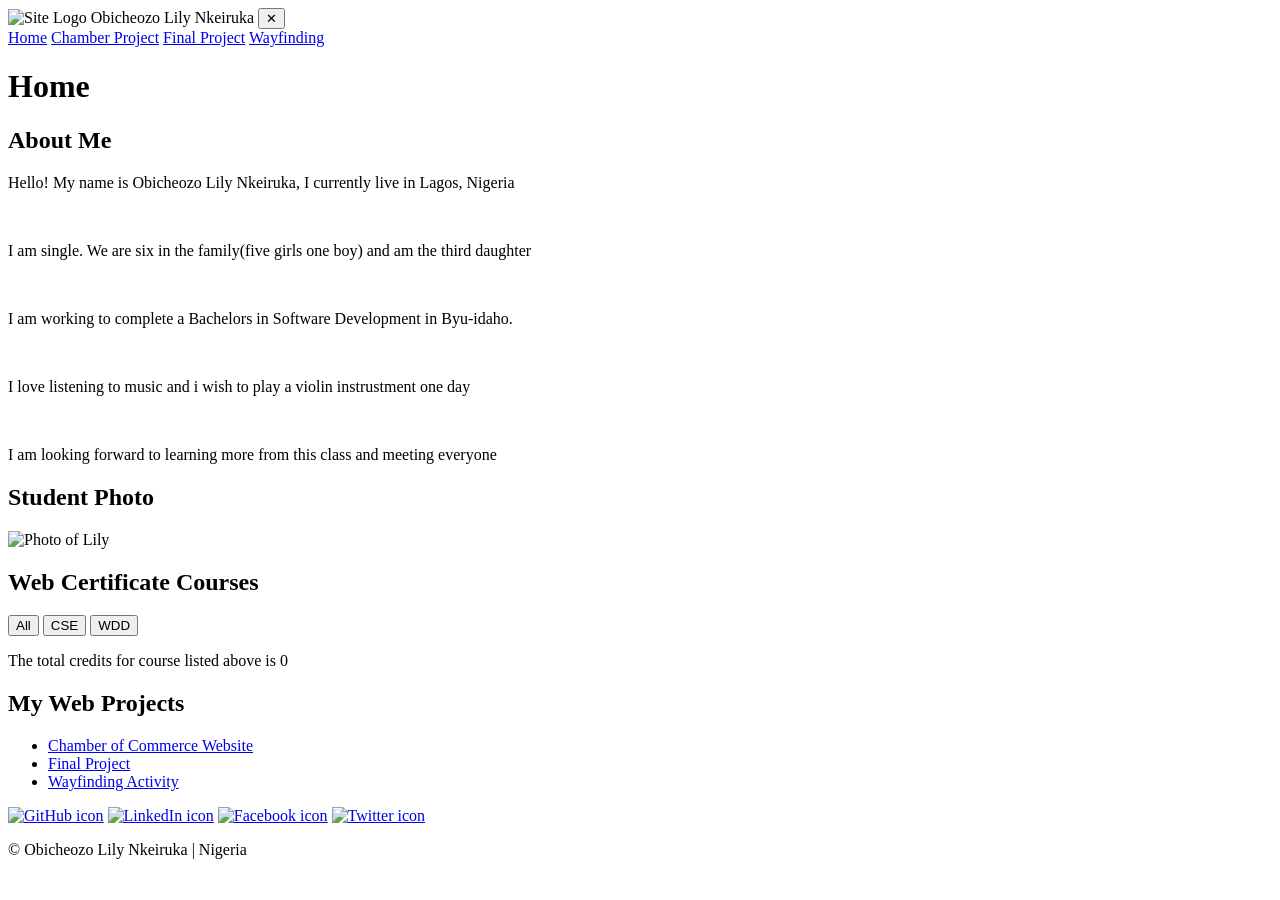
==== index.html @ c42c31c2 "my week 1 project" ====
<!DOCTYPE html>
<html lang="en">
<head>
  <meta charset="UTF-8">
  <meta name="viewport" content="width=device-width, initial-scale=1.0">
  <meta name="description" content="WDD 231 Web Frontend Development I - Obicheozo Lily Nkeiruka. Portfolio and coursework.">
  <meta name="author" content="Obicheozo Lily Nkeiruka">
  <title>WDD 231 Portfolio | Obicheozo Lily Nkeiruka</title>

  <!-- Google Fonts -->
  <link rel="preconnect" href="https://fonts.googleapis.com">
  <link rel="preconnect" href="https://fonts.gstatic.com" crossorigin>
  <link href="https://fonts.googleapis.com/css2?family=Roboto:wght@300;400;700&display=swap" rel="stylesheet">

  <!-- CSS -->
  <link rel="stylesheet" href="styles/style.css">
  <link rel="stylesheet" href="styles/small.css">
  <link rel="stylesheet" href="styles/larger.css">
  <link rel="stylesheet" href="styles/normalize.css">

  <!-- JS -->
  <script src="scripts/getdates.js" defer></script>
  <script src="scripts/course.js" defer></script>
  <script src="scripts/navigation.js" defer></script>
</head>
<body>
  <header>
    <img src="images/byu.svg" alt="Site Logo">
    <span>Obicheozo Lily Nkeiruka</span>
    <button id="menu" aria-label="Toggle Navigation">&#x2715;</button>
  </header>

  <nav id="navMenu">
    <a href="index.html">Home</a>
    <a href="chambers/dirctory.html">Chamber Project</a>
    <a href="finals/index.html">Final Project</a>
    <a href="wayfinding.html">Wayfinding</a>
  </nav>

  <main>
    <h1>Home</h1>

    <section class="about card">
      <div class="about-text">
        <h2>About Me</h2>
         <p>Hello! My name is Obicheozo Lily Nkeiruka, I currently live in Lagos, Nigeria</p><br>
         <p>I am single. We are six in the family(five girls one boy) and am the third daughter</p><br>
         <p>I am working to complete a Bachelors in Software Development in Byu-idaho. </p><br>
         <p>I love listening to music and i wish to play a violin instrustment one day</p><br>
         <p>I am looking forward to learning more from this class and meeting everyone</p>
      </div>
      <div class="about-photo">
        <h2>Student Photo</h2>
        <img src="images/mine.jpeg" alt="Photo of Lily">
      </div>
    </section>

    <section class="courses card">
      <h2>Web Certificate Courses</h2>
      <div class="filters">
        <button id="allBtn">All</button>
        <button id="cseBtn">CSE</button>
        <button id="wddBtn">WDD</button>
      </div>
      <div id="courseContainer"></div>
      <p class="credit-count">The total credits for course listed above is <span id="creditTotal">0</span></p>
    </section>

    <section class="projects card">
      <h2>My Web Projects</h2>
      <ul>
        <li><a href="chamber/index.html">Chamber of Commerce Website</a></li>
        <li><a href="final/index.html">Final Project</a></li>
        <li><a href="wayfinding.html">Wayfinding Activity</a></li>
      </ul>
    </section>
  </main>

  <footer>
    <div class="social">
      <a href="https://github.com/nobiaya/wdd231" target="_blank"><img src="images/github.svg" alt="GitHub icon"></a>
      <a href="https://www.linkedin.com/in/lily-promise-42b65b18b" target="_blank"><img src="images/linkid.svg" alt="LinkedIn icon"></a>
      <a href="https://facebook.com" target="_blank"><img src="images/facebook.svg" alt="Facebook icon"></a>
      <a href="https://x.com" target="_blank"><img src="images/x(twitter).svg" alt="Twitter icon"></a>
    </div>
    <p>&copy; <span id="year"></span> Obicheozo Lily Nkeiruka | Nigeria</p>
    <p id="lastModified"></p>
  </footer>
</body>
</html>
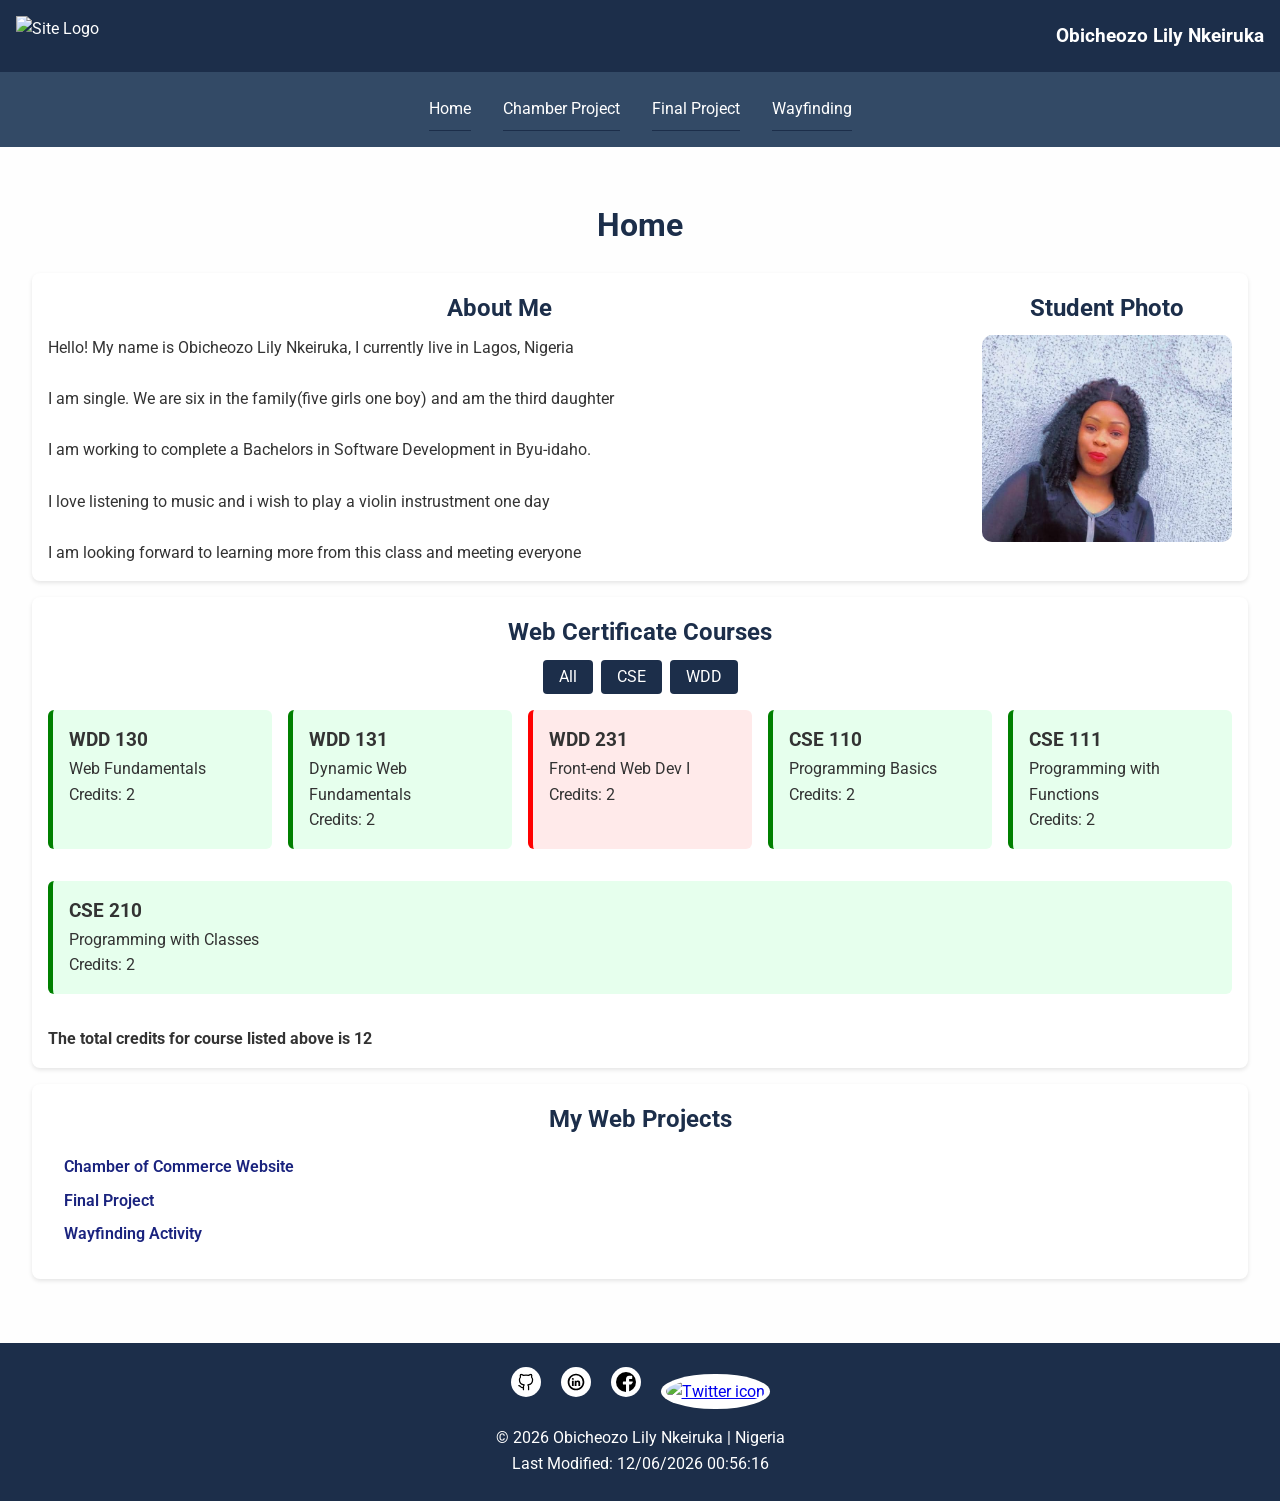
==== commit fae4689e: "added to chambers floder" ====
--- a/index.html
+++ b/index.html
@@ -32,7 +32,7 @@
 
   <nav id="navMenu">
     <a href="index.html">Home</a>
-    <a href="chambers/dirctory.html">Chamber Project</a>
+    <a href="chambers/directory.html">Chamber Project</a>
     <a href="finals/index.html">Final Project</a>
     <a href="wayfinding.html">Wayfinding</a>
   </nav>
@@ -69,7 +69,7 @@
     <section class="projects card">
       <h2>My Web Projects</h2>
       <ul>
-        <li><a href="chamber/index.html">Chamber of Commerce Website</a></li>
+        <li><a href="chambers/directory.html">Chamber of Commerce Website</a></li>
         <li><a href="final/index.html">Final Project</a></li>
         <li><a href="wayfinding.html">Wayfinding Activity</a></li>
       </ul>
--- a/styles/style.css
+++ b/styles/style.css
@@ -0,0 +1,80 @@
+@media (min-width: 640px) {
+  nav {
+    display: flex;
+    justify-content: space-around;
+    background-color: #5c6bc0;
+  }
+
+  #menu {
+    display: none;
+  }
+
+  main {
+    display: grid;
+    grid-template-columns: 1fr 1fr;
+    gap: 2rem;
+    padding: 2rem;
+  }
+
+  section {
+    grid-column: span 2;
+    background: #fff;
+    border-radius: 8px;
+    padding: 1rem;
+    box-shadow: 0 2px 4px rgba(0,0,0,0.1);
+  }
+
+  .social img {
+    width: 40px;
+    height: 40px;
+    object-fit: cover;
+    border-radius: 50%;
+    background-color: #fff;
+    padding: 5px;
+    transition: transform 0.3s;
+  }
+
+  .social a:hover img {
+    transform: scale(1.1);
+  }
+
+  .about-section {
+    display: flex;
+    flex-direction: row;
+    align-items: flex-start;
+    gap: 2rem;
+  }
+
+  .about-photo {
+    width: 100%;
+    max-width: 250px;
+    border-radius: 10px;
+  }
+
+  .about-text {
+    text-align: left;
+    flex: 2;
+  }
+}
+
+.card ul {
+  list-style: none;
+  padding: 0;
+  margin: 1rem 0;
+}
+
+.card li {
+  margin-bottom: 0.5rem;
+}
+
+.card a {
+  text-decoration: none;
+  color: #1a237e;
+  font-weight: 600;
+  transition: color 0.3s ease;
+}
+
+.card a:hover {
+  color: #0d47a1;
+  text-decoration: underline;
+}
--- a/styles/small.css
+++ b/styles/small.css
@@ -0,0 +1,158 @@
+* {
+  box-sizing: border-box;
+  margin: 0;
+  padding: 0;
+}
+
+body {
+  font-family: 'Roboto', sans-serif;
+  background-color: #fefefe;
+  color: #333;
+  line-height: 1.6;
+}
+
+header {
+  background-color: #1c2e4a;
+  color: #fff;
+  padding: 1rem;
+  display: flex;
+  justify-content: space-between;
+  align-items: center;
+}
+
+header img {
+  height: 40px;
+}
+
+header span {
+  font-size: 1.2rem;
+  font-weight: bold;
+}
+
+#menu {
+  font-size: 1.5rem;
+  background: none;
+  border: none;
+  color: #fff;
+  cursor: pointer;
+}
+
+nav {
+  display: none;
+  flex-direction: column;
+  background-color: #334a66;
+  padding: 1rem;
+}
+
+nav.open {
+  display: flex;
+}
+
+nav a {
+  color: white;
+  text-decoration: none;
+  padding: 0.5rem 0;
+  border-bottom: 1px solid #1c2e4a;
+}
+
+nav a:hover {
+  background-color: #1c2e4a;
+}
+
+main {
+  padding: 1rem;
+}
+
+h1, h2 {
+  color: #1c2e4a;
+  margin-bottom: 0.5rem;
+  text-align: center;
+}
+
+.card {
+  background: #fff;
+  padding: 1rem;
+  border-radius: 8px;
+  margin-top: 1rem;
+  box-shadow: 0 2px 4px rgba(0,0,0,0.1);
+}
+
+.about {
+  display: flex;
+  flex-direction: column;
+  gap: 1rem;
+}
+
+.about-photo img {
+  width: 100%;
+  max-width: 250px;
+  border-radius: 10px;
+}
+
+.filters {
+  margin-bottom: 1rem;
+  display: flex;
+  gap: 0.5rem;
+}
+
+button {
+  background-color: #1c2e4a;
+  color: #fff;
+  padding: 0.5rem 1rem;
+  border: none;
+  border-radius: 4px;
+  cursor: pointer;
+}
+
+button:hover {
+  background-color: #132239;
+}
+
+.course {
+  background-color: #e8f0fe;
+  border-left: 5px solid #1c2e4a;
+  padding: 1rem;
+  margin-bottom: 1rem;
+  border-radius: 6px;
+}
+
+.course.completed {
+  border-left-color: green;
+  background-color: #e6ffed;
+}
+
+.course.incomplete {
+  border-left-color: red;
+  background-color: #ffeaea;
+}
+
+.credit-count {
+  font-weight: bold;
+  margin-top: 1rem;
+}
+
+footer {
+  background-color: #1c2e4a;
+  color: white;
+  text-align: center;
+  padding: 1.5rem 1rem;
+  margin-top: 2rem;
+}
+
+footer .social {
+  margin-bottom: 1rem;
+}
+
+footer .social a img {
+  width: 30px;
+  height: 30px;
+  margin: 0 0.5rem;
+  background-color: white;
+  padding: 5px;
+  border-radius: 50%;
+  transition: transform 0.3s;
+}
+
+footer .social a:hover img {
+  transform: scale(1.1);
+}
--- a/styles/larger.css
+++ b/styles/larger.css
@@ -0,0 +1,59 @@
+@media (min-width: 700px) {
+  nav {
+    display: flex !important;
+    flex-direction: row;
+    justify-content: center;
+    gap: 2rem;
+  }
+
+  #menu {
+    display: none;
+  }
+
+  main {
+    display: grid;
+    grid-template-columns: repeat(2, 1fr);
+    gap: 2rem;
+    padding: 2rem;
+  }
+
+  .about {
+    flex-direction: row;
+    justify-content: space-between;
+    align-items: flex-start;
+  }
+
+  .about-text {
+    flex: 2;
+    padding-right: 1rem;
+  }
+
+  .about-photo {
+    flex: 1;
+    text-align: center;
+  }
+
+  .filters {
+    justify-content: center;
+  }
+
+  #courseContainer {
+    display: flex;
+    flex-wrap: wrap;
+    gap: 1rem;
+  }
+
+  .course {
+    flex: 1 1 200px;
+  }
+
+  .projects ul {
+    padding-left: 1rem;
+  }
+
+  footer {
+    display: flex;
+    flex-direction: column;
+    align-items: center;
+  }
+}
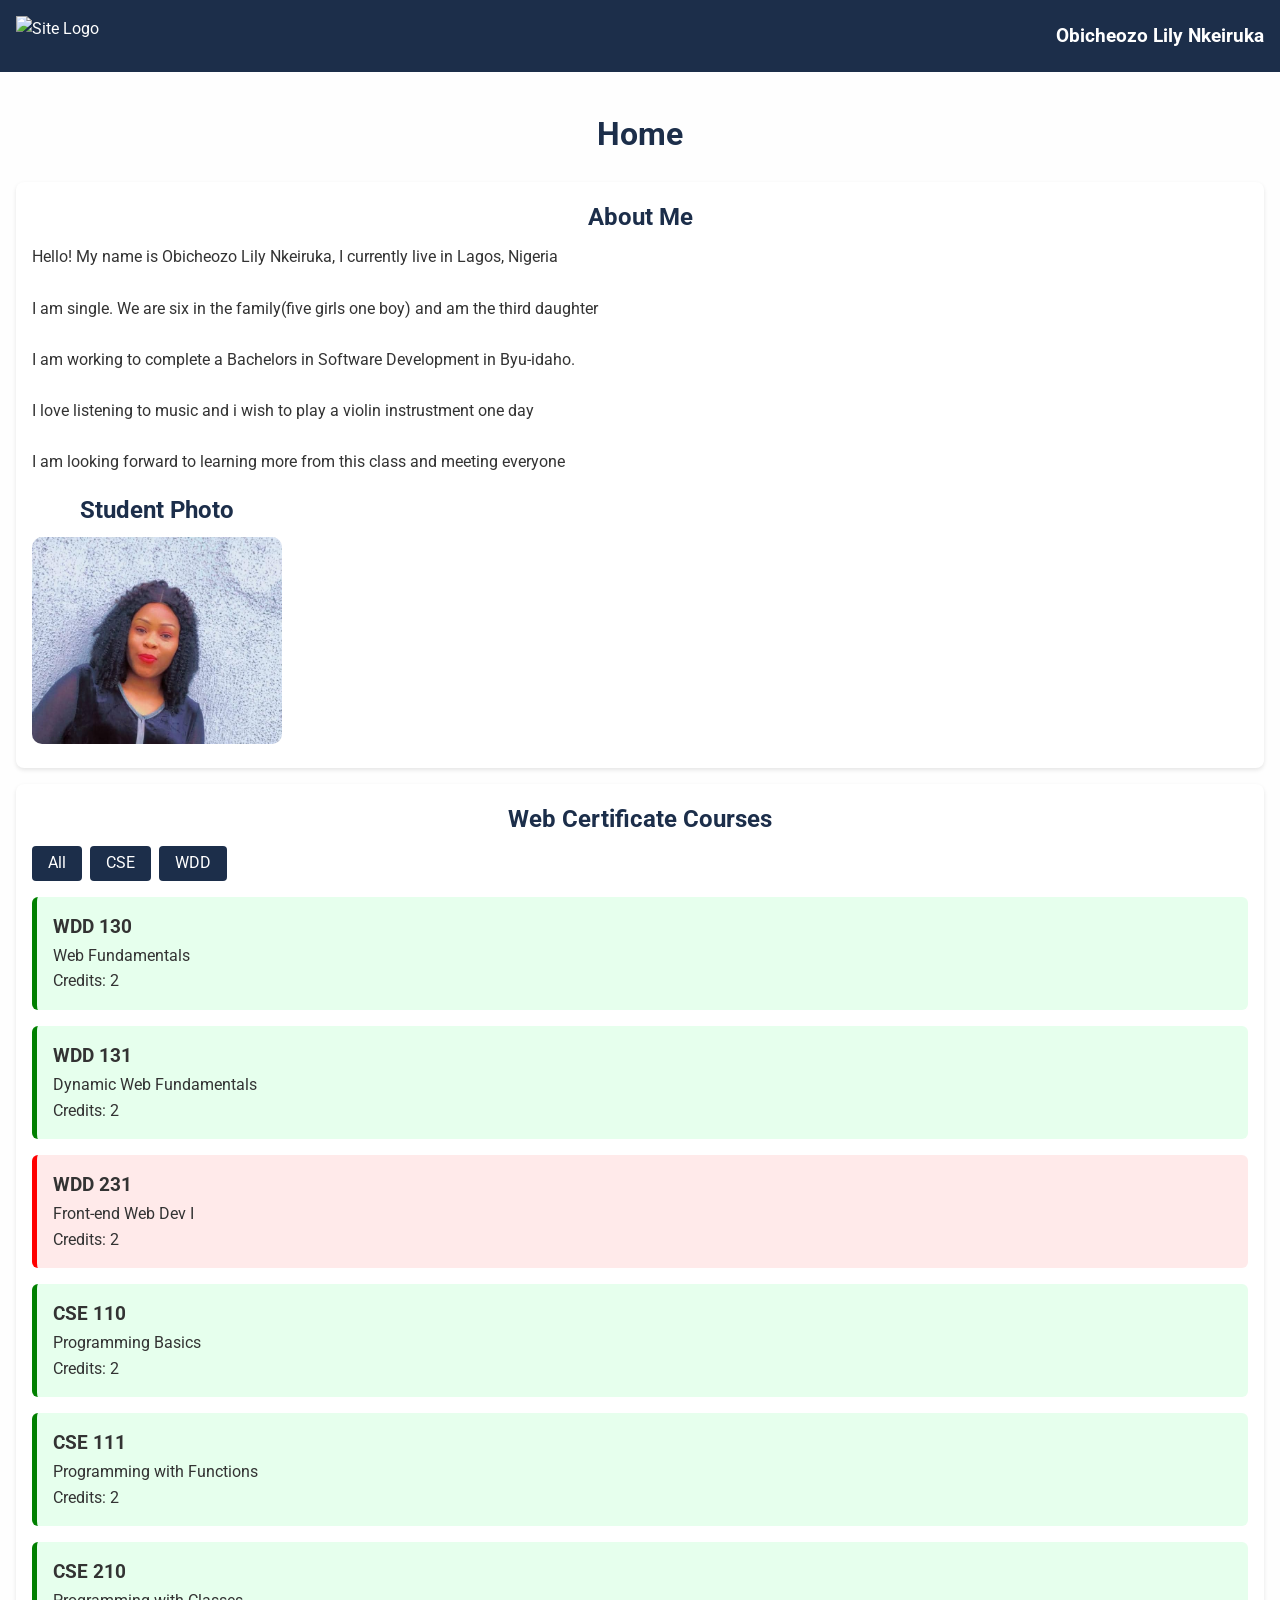
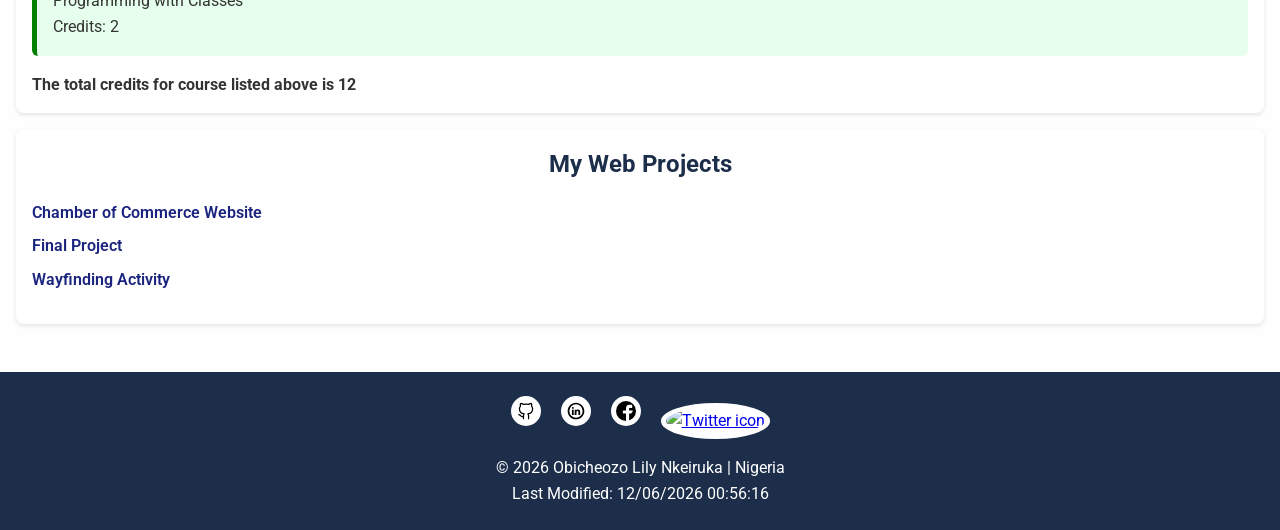
==== commit e53bb791: "added more to chamber page" ====
--- a/index.html
+++ b/index.html
@@ -15,8 +15,9 @@
   <!-- CSS -->
   <link rel="stylesheet" href="styles/style.css">
   <link rel="stylesheet" href="styles/small.css">
-  <link rel="stylesheet" href="styles/larger.css">
+  <link rel="stylesheet" href="styles/large.css">
   <link rel="stylesheet" href="styles/normalize.css">
+
 
   <!-- JS -->
   <script src="scripts/getdates.js" defer></script>
@@ -32,7 +33,7 @@
 
   <nav id="navMenu">
     <a href="index.html">Home</a>
-    <a href="chambers/directory.html">Chamber Project</a>
+    <a href="chamber/index.html">Chamber Project</a>
     <a href="finals/index.html">Final Project</a>
     <a href="wayfinding.html">Wayfinding</a>
   </nav>
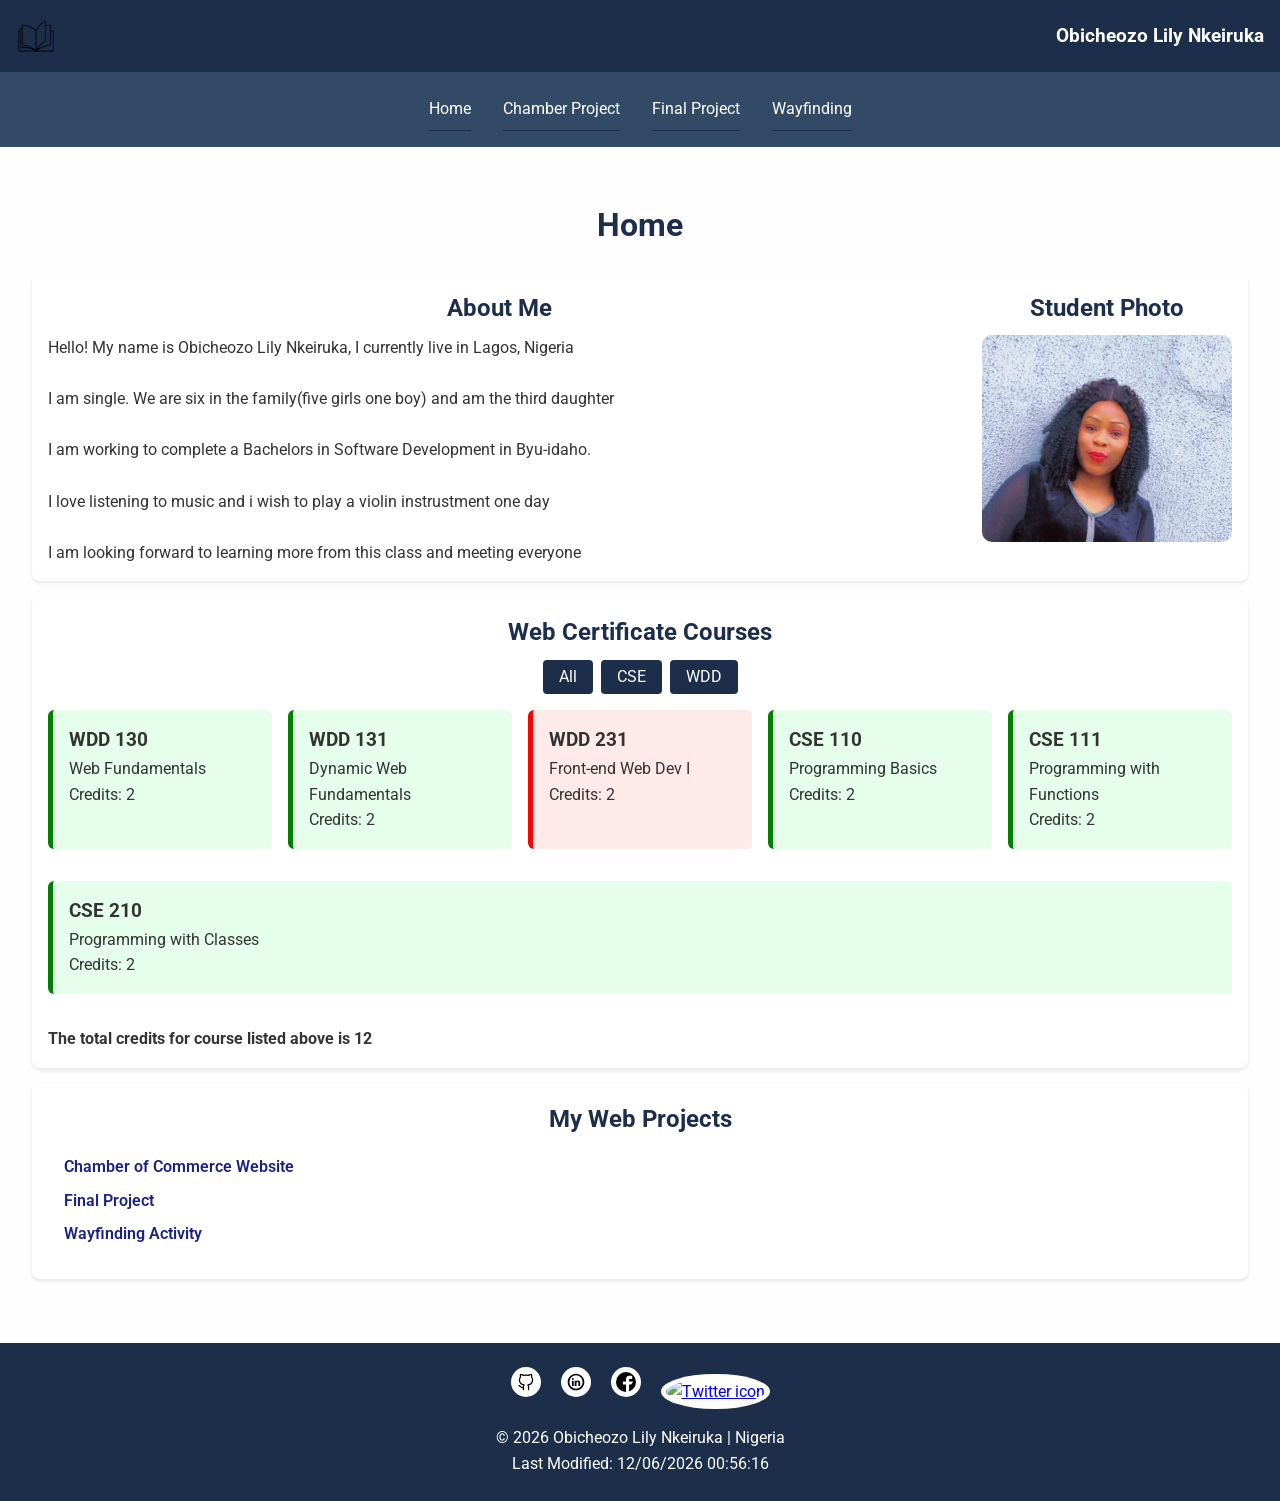
==== commit 472b655e: "made some changes" ====
--- a/index.html
+++ b/index.html
@@ -12,10 +12,13 @@
   <link rel="preconnect" href="https://fonts.gstatic.com" crossorigin>
   <link href="https://fonts.googleapis.com/css2?family=Roboto:wght@300;400;700&display=swap" rel="stylesheet">
 
+  <!-- Favicon -->
+  <link rel="icon" href="images/favicon.ico" type="image/x-icon" />
+
   <!-- CSS -->
   <link rel="stylesheet" href="styles/style.css">
   <link rel="stylesheet" href="styles/small.css">
-  <link rel="stylesheet" href="styles/large.css">
+  <link rel="stylesheet" href="styles/larger.css">
   <link rel="stylesheet" href="styles/normalize.css">
 
 
@@ -26,7 +29,7 @@
 </head>
 <body>
   <header>
-    <img src="images/byu.svg" alt="Site Logo">
+    <img src="images/book.webp" alt="Site Logo">
     <span>Obicheozo Lily Nkeiruka</span>
     <button id="menu" aria-label="Toggle Navigation">&#x2715;</button>
   </header>
@@ -34,7 +37,7 @@
   <nav id="navMenu">
     <a href="index.html">Home</a>
     <a href="chamber/index.html">Chamber Project</a>
-    <a href="finals/index.html">Final Project</a>
+    <a href="final/index.html">Final Project</a>
     <a href="wayfinding.html">Wayfinding</a>
   </nav>
 
@@ -70,7 +73,7 @@
     <section class="projects card">
       <h2>My Web Projects</h2>
       <ul>
-        <li><a href="chambers/directory.html">Chamber of Commerce Website</a></li>
+        <li><a href="chamber/directory.html">Chamber of Commerce Website</a></li>
         <li><a href="final/index.html">Final Project</a></li>
         <li><a href="wayfinding.html">Wayfinding Activity</a></li>
       </ul>
--- a/styles/larger.css
+++ b/styles/larger.css
@@ -0,0 +1,59 @@
+@media (min-width: 700px) {
+  nav {
+    display: flex !important;
+    flex-direction: row;
+    justify-content: center;
+    gap: 2rem;
+  }
+
+  #menu {
+    display: none;
+  }
+
+  main {
+    display: grid;
+    grid-template-columns: repeat(2, 1fr);
+    gap: 2rem;
+    padding: 2rem;
+  }
+
+  .about {
+    flex-direction: row;
+    justify-content: space-between;
+    align-items: flex-start;
+  }
+
+  .about-text {
+    flex: 2;
+    padding-right: 1rem;
+  }
+
+  .about-photo {
+    flex: 1;
+    text-align: center;
+  }
+
+  .filters {
+    justify-content: center;
+  }
+
+  #courseContainer {
+    display: flex;
+    flex-wrap: wrap;
+    gap: 1rem;
+  }
+
+  .course {
+    flex: 1 1 200px;
+  }
+
+  .projects ul {
+    padding-left: 1rem;
+  }
+
+  footer {
+    display: flex;
+    flex-direction: column;
+    align-items: center;
+  }
+}
